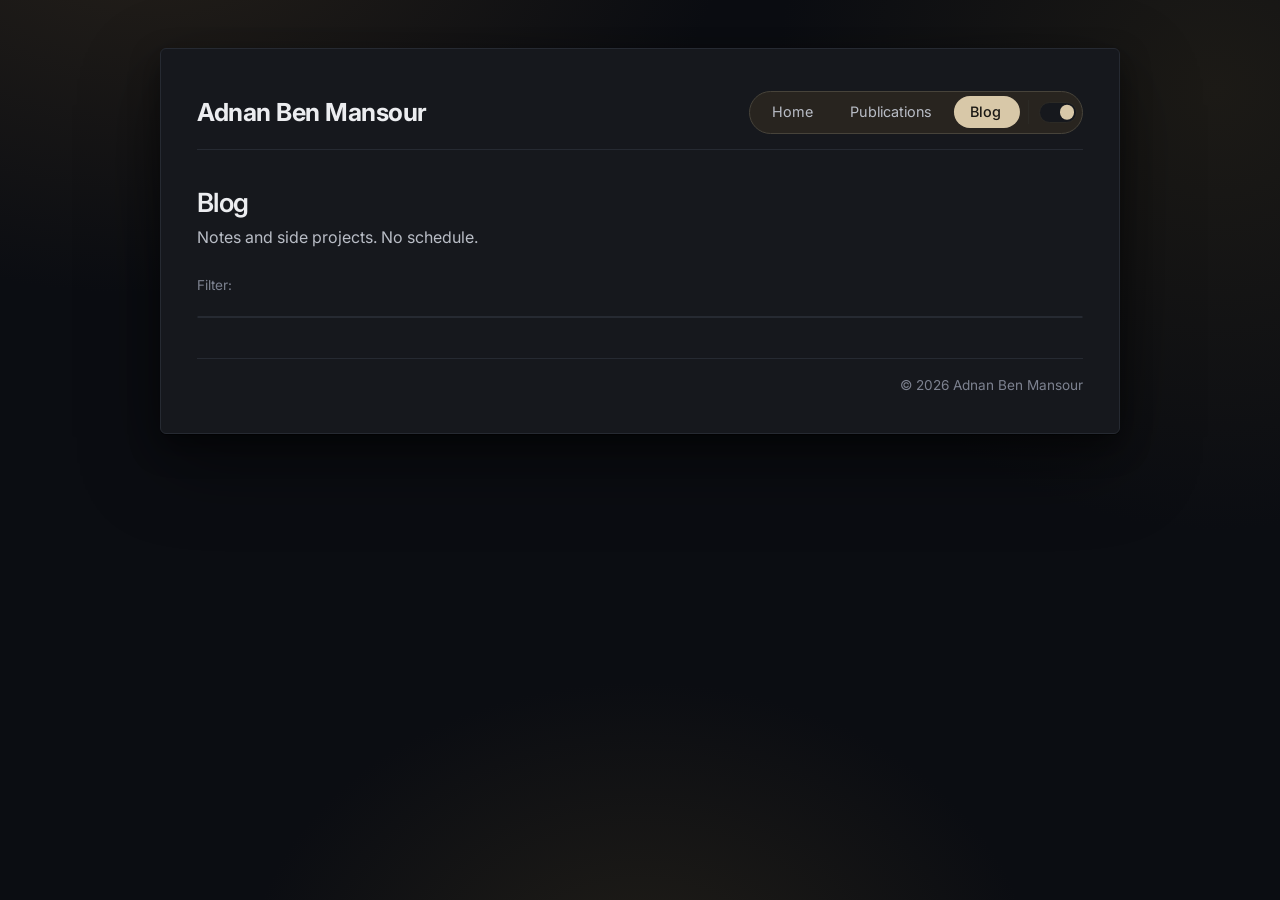
==== blog.html @ eb425c3a "Initial site" ====
<!doctype html>
<html lang="en">
<head>
  <meta charset="utf-8" />
  <meta name="viewport" content="width=device-width, initial-scale=1" />
  <title>Blog - Adnan Ben Mansour</title>
  <link rel="preconnect" href="https://fonts.googleapis.com" />
  <link rel="preconnect" href="https://fonts.gstatic.com" crossorigin />
  <link href="https://fonts.googleapis.com/css2?family=Inter:wght@400;500;600;700&display=swap" rel="stylesheet" />
  <link rel="stylesheet" href="styles.css?v=9f1521fa" />
  <script>
    (function(){try{var t=localStorage.getItem('theme')||'dark';document.documentElement.setAttribute('data-theme',t);}catch(e){document.documentElement.setAttribute('data-theme','dark');}})();
  </script>
</head>
<body>
  <article class="sheet">

    <header class="topbar">
      <a class="brand" href="index.html">Adnan Ben Mansour</a>
      <nav class="nav" aria-label="Primary">
        <a href="index.html">Home</a>
        <a href="publications.html">Publications</a>
        <a href="blog.html" class="is-current">Blog</a>
        <span class="nav-sep" aria-hidden="true"></span>
        <button class="theme-toggle" type="button" aria-label="Toggle theme" aria-pressed="false"></button>
      </nav>
    </header>

    
    <h1>Blog</h1>
    <p class="lede">
      Notes and side projects. No schedule.
    </p>

    <div class="filters" id="tag-filters" aria-label="Filter posts by tag">
      <span class="filters-label">Filter:</span>
    </div>

    <ul class="posts" id="posts">
    </ul>

    <p id="empty-msg" style="display:none; margin-top:1.5rem; color:var(--ink-mute); font-size:0.92rem;">
      No posts match the selected tags.
    </p>


    <footer class="foot">
      <span>&copy; 2026 Adnan Ben Mansour</span>
    </footer>

  </article>
  <script src="nav.js?v=70ab227f"></script>
  <script src="collapse.js?v=99a173e9"></script>
  <script src="filters.js?v=ca398d2e"></script>
</body>
</html>
---- styles.css ----
/* =========================================================
   Adnan Ben Mansour — personal site
   Notebook-feel: white sheet on a soft gray background,
   single sans-serif, restrained, no ornament.
   ========================================================= */

:root {
  /* Light theme (used when user toggles) */
  --sheet:       #ffffff;
  --ink:         #111315;
  --ink-soft:    #3b4046;
  --ink-mute:    #6b7079;
  --rule:        #e5e7eb;
  --accent:      #8a7a5c;          /* warm beige / taupe */
  --accent-hov:  #6b5f47;
  --accent-soft: #f1ebe0;
  --tag-bg:      #f4efe4;
  --tag-bg-on:   #8a7a5c;
  --tag-fg-on:   #ffffff;
  --tag-border:  #e6dfce;
  --selection:   #e8dfca;

  /* Background gradient (light) */
  --bg-1:        #efe5d0;
  --bg-2:        #ebe0c9;
  --bg-3:        #f3ead8;

  --sans: "Inter", -apple-system, BlinkMacSystemFont,
          "Segoe UI", system-ui, sans-serif;
  --mono: ui-monospace, SFMono-Regular, "JetBrains Mono", Menlo, monospace;

  --measure: 60rem;
  --shadow:  0 1px 0 rgba(0,0,0,0.03),
             0 12px 30px rgba(15, 18, 22, 0.08),
             0 30px 80px rgba(15, 18, 22, 0.06);
}

:root[data-theme="dark"] {
  --sheet:       #16181d;
  --ink:         #ecedf0;
  --ink-soft:    #b9bdc6;
  --ink-mute:    #7d8290;
  --rule:        #262a32;
  --accent:      #d8c8a8;
  --accent-hov:  #ebd9b4;
  --accent-soft: #2a2620;
  --tag-bg:      #1f1d1a;
  --tag-bg-on:   #d8c8a8;
  --tag-fg-on:   #1a1814;
  --tag-border:  #2c2a25;
  --selection:   #3e372c;

  --bg-1:        #25201a;
  --bg-2:        #1c1a16;
  --bg-3:        #211e18;

  --shadow:      0 1px 0 rgba(0,0,0,0.5),
                 0 12px 30px rgba(0,0,0,0.45),
                 0 30px 80px rgba(0,0,0,0.4);
}

html { color-scheme: light; }
html[data-theme="dark"] { color-scheme: dark; }

* { box-sizing: border-box; }

html, body {
  margin: 0;
  padding: 0;
  color: var(--ink);
  font-family: var(--sans);
  font-size: 16px;
  line-height: 1.6;
  -webkit-font-smoothing: antialiased;
  text-rendering: optimizeLegibility;
}

body {
  min-height: 100vh;
  padding: 3rem 1.5rem 6rem;
  background:
    radial-gradient(60rem 40rem at 12% -10%, var(--bg-1) 0%, transparent 60%),
    radial-gradient(50rem 50rem at 95% 10%, var(--bg-2) 0%, transparent 55%),
    radial-gradient(45rem 35rem at 50% 110%, var(--bg-3) 0%, transparent 55%),
    var(--sheet);
  background-attachment: fixed;
  background-color: #f5f3ef;
}
html[data-theme="dark"] body {
  background-color: #0b0d12;
}

/* ---------- The sheet ---------- */

.sheet {
  max-width: var(--measure);
  margin: 0 auto;
  background: var(--sheet);
  border: 1px solid var(--rule);
  border-radius: 6px;
  box-shadow: var(--shadow);
  padding: 2.6rem 2.25rem 2.25rem;
}

@media (max-width: 640px) {
  body { padding: 1rem; }
  .sheet { padding: 1.75rem 1.25rem 2.25rem; border-radius: 4px; }
}

/* ---------- Top nav ---------- */

.topbar {
  display: flex;
  align-items: center;
  justify-content: space-between;
  gap: 1.5rem;
  margin-bottom: 2.25rem;
  padding-bottom: 0.9rem;
  border-bottom: 1px solid var(--rule);
}

.brand {
  font-weight: 700;
  color: var(--ink);
  text-decoration: none;
  letter-spacing: -0.02em;
  font-size: 1.55rem;
  line-height: 1.1;
}
.brand:hover { color: var(--accent); }

.nav {
  position: relative;
  display: inline-flex;
  gap: 0.15rem;
  align-items: center;
  font-size: 0.9rem;
  padding: 0.3rem;
  background: var(--tag-bg);
  border: 1px solid var(--tag-border);
  border-radius: 999px;
}
html[data-theme="dark"] .nav {
  background: color-mix(in oklab, var(--accent-soft) 80%, var(--tag-bg));
  border-color: color-mix(in oklab, var(--accent) 18%, var(--tag-border));
}
.nav a {
  position: relative;
  z-index: 1;
  color: var(--ink-soft);
  text-decoration: none;
  padding: 0.55rem 1.1rem;
  border-radius: 999px;
  line-height: 1;
  transition: color .2s ease;
}
/* Light: hover lands on a warm cream sitting on top of the dark beige pill. */
.nav a:hover { color: #f4efe4; text-decoration: none; }
html[data-theme="dark"] .nav a:hover { color: #1a1814; }
.nav a.is-current { color: #f4efe4; font-weight: 500; }
html[data-theme="dark"] .nav a.is-current { color: #1a1814; }

.nav-sep {
  width: 1px;
  align-self: stretch;
  background: var(--tag-border);
  margin: 0.25rem 0.45rem;
  flex: 0 0 auto;
}

.nav-indicator {
  position: absolute;
  z-index: 0;
  top: 0.3rem;
  bottom: 0.3rem;
  left: 0;
  width: 0;
  background: #3a2f1e;
  border-radius: 999px;
  /* No transition before .is-ready: the first JS-driven positioning must
     snap into place, otherwise the indicator visibly slides from the
     Home position to the current link on every page load. */
  transition: none;
  opacity: 1;
  pointer-events: none;
}
.nav-indicator:not(.is-ready) {
  visibility: hidden;
}
.nav-indicator.is-ready {
  opacity: 1;
  visibility: visible;
  transition: transform .28s cubic-bezier(.5,.1,.2,1),
              width .28s cubic-bezier(.5,.1,.2,1);
}
html[data-theme="dark"] .nav-indicator { background: var(--accent); }

/* ---------- Theme toggle (slide switch, sits inside .nav) ---------- */

.theme-toggle {
  appearance: none;
  -webkit-appearance: none;
  border: 1px solid var(--tag-border);
  background: var(--sheet);
  width: 2.4rem;
  height: 1.3rem;
  border-radius: 999px;
  position: relative;
  cursor: pointer;
  padding: 0;
  flex: 0 0 auto;
  box-sizing: border-box;
  transition: background-color .2s ease, border-color .2s ease;
  z-index: 1;
}
.theme-toggle::before {
  content: "";
  position: absolute;
  top: 50%;
  left: 0.12rem;
  right: auto;
  width: 0.9rem;
  height: 0.9rem;
  border-radius: 50%;
  background: #3a2f1e;
  transform: translateY(-50%);
  transition: left .25s cubic-bezier(.5,.1,.2,1),
              right .25s cubic-bezier(.5,.1,.2,1),
              background-color .2s;
}
html[data-theme="dark"] .theme-toggle::before {
  left: auto;
  right: 0.12rem;
  background: var(--accent);
}
.theme-toggle:hover { border-color: var(--ink-mute); }
.theme-toggle .glyph,
.theme-toggle .label-light,
.theme-toggle .label-dark { display: none; }

/* ---------- Typography ---------- */

h1, h2, h3 {
  color: var(--ink);
  font-weight: 600;
  letter-spacing: -0.02em;
  line-height: 1.25;
}

h1 {
  font-size: 1.65rem;
  margin: 0 0 0.4rem;
}

h2 {
  font-size: 1.05rem;
  margin: 2.4rem 0 0.9rem;
  font-weight: 600;
  letter-spacing: -0.01em;
}

h3 {
  font-size: 1rem;
  margin: 0 0 0.2rem;
  font-weight: 600;
  letter-spacing: -0.005em;
}

p { margin: 0 0 0.9rem; }

p.lede {
  color: var(--ink-soft);
  font-size: 1rem;
}
p.lede.is-strong {
  color: var(--ink);
  font-size: 1.05rem;
}

a {
  color: var(--accent);
  text-decoration: none;
}
a:hover { color: var(--accent-hov); text-decoration: underline; text-underline-offset: 2px; }

hr.rule {
  border: 0;
  border-top: 1px solid var(--rule);
  margin: 2rem 0;
}

::selection { background: var(--selection); }

code, .mono {
  font-family: var(--mono);
  font-size: 0.88em;
}

/* ---------- Hero ---------- */

.hero {
  display: flex;
  align-items: center;
  gap: 1.5rem;
  margin-bottom: 1.4rem;
}
.hero-text { min-width: 0; }
.hero-role {
  font-family: var(--mono);
  font-size: 0.72rem;
  letter-spacing: 0.18em;
  text-transform: uppercase;
  color: var(--accent);
  margin: 0 0 0.35rem;
  font-weight: 600;
}
.hero-meta {
  list-style: none;
  padding: 0;
  margin: 0.4rem 0 0.9rem;
  display: flex;
  flex-wrap: wrap;
  gap: 0.3rem 1.1rem;
  font-size: 0.85rem;
  color: var(--ink-soft);
}
.hero-meta li {
  display: inline-flex;
  align-items: center;
  gap: 0.45rem;
  line-height: 1.2;
}
.hero-meta svg {
  flex: none;
  display: block;
  color: var(--accent);
  opacity: 0.95;
}
.hero-tagline {
  font-size: 1.45rem;
  font-weight: 600;
  letter-spacing: -0.015em;
  margin: 0 0 0.5rem;
  color: var(--ink);
  text-wrap: balance;
}
@property --shine {
  syntax: '<number>';
  inherits: true;
  initial-value: 0;
}
.hero-affil {
  list-style: none;
  padding: 0;
  margin: 0;
  display: flex;
  flex-wrap: wrap;
  gap: 0.35rem 0.55rem;
  font-size: 0.82rem;
  color: var(--ink-soft);
}
.hero-affil li {
  position: relative;
  border-radius: 999px;
  white-space: nowrap;
  --mx: 50%;
  --my: 50%;
  --tx: 0deg;
  --ty: 0deg;
}
.hero-affil li > a {
  display: inline-block;
  padding: 0.12rem 0.55rem;
  background: var(--tag-bg);
  border: 1px solid var(--tag-border);
  border-radius: inherit;
  color: inherit;
  text-decoration: none;
  position: relative;
  overflow: hidden;
  transform: perspective(420px) rotateX(var(--tx)) rotateY(var(--ty));
  transition: color .25s ease, border-color .25s ease;
}
.hero-affil li.is-winking > a {
  animation: badge-wink-tilt 700ms ease-out forwards;
}
@keyframes badge-wink-tilt {
  0%   { transform: perspective(420px) rotateX(0deg) rotateY(0deg) scale(1); }
  35%  { transform: perspective(420px) rotateX(var(--tx)) rotateY(var(--ty)) scale(1.03); }
  100% { transform: perspective(420px) rotateX(0deg) rotateY(0deg) scale(1); }
}
.hero-affil li > a::before {
  content: "";
  position: absolute;
  inset: 0;
  background: radial-gradient(
    circle at var(--mx) var(--my),
    color-mix(in oklab, var(--accent) 75%, transparent) 0%,
    color-mix(in oklab, var(--accent) 32%, transparent) 22%,
    transparent 60%
  );
  opacity: 0;
  pointer-events: none;
  border-radius: inherit;
}
.hero-affil li.is-winking > a::before {
  animation: badge-wink-shine 700ms ease-out forwards;
}
@keyframes badge-wink-shine {
  0%   { opacity: 0; }
  25%  { opacity: 1; }
  100% { opacity: 0; }
}
.hero-affil li > a > * { position: relative; z-index: 1; }
.hero-affil li > a:hover {
  color: var(--ink);
  border-color: var(--accent);
}
@media (max-width: 560px) {
  .hero { gap: 1rem; }
  .hero-tagline { font-size: 1.2rem; }
}

.avatar-wrap {
  position: relative;
  flex: 0 0 auto;
  width: 104px;
  height: 104px;
}
.avatar {
  width: 104px;
  height: 104px;
  border-radius: 50%;
  background: var(--rule);
  color: var(--ink);
  display: grid;
  place-items: center;
  font-weight: 600;
  font-size: 1.2rem;
  letter-spacing: -0.02em;
  flex: 0 0 auto;
  overflow: hidden;
  box-shadow:
    0 0 0 1px var(--rule),
    0 6px 18px -8px rgba(0,0,0,0.35),
    0 2px 4px -2px rgba(0,0,0,0.2);
}
html[data-theme="dark"] .avatar {
  box-shadow:
    0 0 0 1px var(--rule),
    0 8px 24px -8px rgba(0,0,0,0.6),
    0 2px 6px -2px rgba(0,0,0,0.4);
}
.avatar img {
  width: 100%;
  height: 100%;
  object-fit: cover;
  display: block;
}

.hero-meta {
  font-size: 0.92rem;
  color: var(--ink-mute);
}

/* ---------- Links row ---------- */

.links-row {
  display: flex;
  flex-wrap: wrap;
  gap: 0.5rem;
  margin: 0.6rem 0 0;
}
.links-row a {
  display: inline-flex;
  align-items: center;
  justify-content: center;
  width: 2.4rem;
  height: 2.4rem;
  border-radius: 999px;
  background: var(--tag-bg);
  border: 1px solid var(--tag-border);
  color: var(--ink-soft);
  transition: background-color .15s, color .15s, border-color .15s, transform .15s;
}
.links-row a:hover {
  color: var(--accent);
  border-color: color-mix(in oklab, var(--accent) 40%, var(--tag-border));
  background: var(--accent-soft);
  text-decoration: none;
  transform: translateY(-1px);
}
.links-row a svg {
  width: 1.05rem;
  height: 1.05rem;
  display: block;
}

/* Résumé / CV CTA — rectangular rounded, filled accent.
   Sits in .links-row but pushes itself to the far right via margin-left:auto.
   Distinct from the round icon buttons: this is the primary CTA on the page. */
.links-row a.resume-btn {
  width: auto;
  height: auto;
  margin-left: auto;
  padding: 0.5rem 0.95rem;
  border-radius: 10px;
  gap: 0.5rem;
  font-size: 0.9rem;
  font-weight: 600;
  letter-spacing: 0.005em;
  color: var(--sheet);
  background:
    linear-gradient(180deg,
      color-mix(in oklab, var(--accent) 88%, white) 0%,
      var(--accent) 100%);
  border: 1px solid color-mix(in oklab, var(--accent-hov) 70%, var(--accent));
  box-shadow:
    inset 0 1px 0 color-mix(in oklab, white 30%, transparent),
    0 1px 0 color-mix(in oklab, var(--accent-hov) 55%, transparent),
    0 6px 16px -10px color-mix(in oklab, var(--accent) 75%, transparent);
  transition: transform .15s, box-shadow .15s, background .15s, border-color .15s;
}
.links-row a.resume-btn:hover {
  color: var(--sheet);
  background:
    linear-gradient(180deg,
      color-mix(in oklab, var(--accent) 96%, white) 0%,
      color-mix(in oklab, var(--accent) 92%, var(--accent-hov)) 100%);
  border-color: color-mix(in oklab, var(--accent-hov) 90%, var(--accent));
  box-shadow:
    inset 0 1px 0 color-mix(in oklab, white 35%, transparent),
    0 2px 0 color-mix(in oklab, var(--accent-hov) 60%, transparent),
    0 10px 22px -10px color-mix(in oklab, var(--accent) 80%, transparent);
  transform: translateY(-1px);
}
.links-row a.resume-btn:active {
  transform: translateY(0);
  box-shadow:
    inset 0 1px 0 color-mix(in oklab, white 18%, transparent),
    0 1px 0 color-mix(in oklab, var(--accent-hov) 55%, transparent);
}
.links-row a.resume-btn:focus-visible {
  outline: 2px solid color-mix(in oklab, var(--accent) 60%, transparent);
  outline-offset: 2px;
}
.links-row a.resume-btn svg {
  width: 0.95rem;
  height: 0.95rem;
}
/* Dark mode: --accent is light beige; flip the gradient direction so the
   highlight reads as a soft top-light on a warm tile. */
html[data-theme="dark"] .links-row a.resume-btn {
  color: #1a1814;
  background:
    linear-gradient(180deg,
      color-mix(in oklab, var(--accent) 92%, white) 0%,
      var(--accent) 100%);
  border-color: color-mix(in oklab, var(--accent) 60%, black);
  box-shadow:
    inset 0 1px 0 color-mix(in oklab, white 22%, transparent),
    0 1px 0 color-mix(in oklab, black 35%, transparent),
    0 8px 22px -12px color-mix(in oklab, var(--accent) 50%, transparent);
}
html[data-theme="dark"] .links-row a.resume-btn:hover {
  color: #1a1814;
  background:
    linear-gradient(180deg,
      color-mix(in oklab, var(--accent-hov) 95%, white) 0%,
      var(--accent-hov) 100%);
  border-color: color-mix(in oklab, var(--accent-hov) 60%, black);
}
/* Light-mode tone-down: saturate the gradient slightly, soften the
   top highlight line, and keep the hover flat (shadow grows a touch
   but the button doesn't lift). Dark mode already reads perfectly. */
html:not([data-theme="dark"]) .links-row a.resume-btn {
  background:
    linear-gradient(180deg,
      color-mix(in oklab, var(--accent) 96%, white) 0%,
      var(--accent) 100%);
  box-shadow:
    inset 0 1px 0 color-mix(in oklab, white 14%, transparent),
    0 1px 0 color-mix(in oklab, var(--accent-hov) 55%, transparent),
    0 4px 12px -10px color-mix(in oklab, var(--accent) 70%, transparent);
}
html:not([data-theme="dark"]) .links-row a.resume-btn:hover {
  transform: none;
  background:
    linear-gradient(180deg,
      color-mix(in oklab, var(--accent) 100%, white) 0%,
      color-mix(in oklab, var(--accent) 92%, var(--accent-hov)) 100%);
  box-shadow:
    inset 0 1px 0 color-mix(in oklab, white 18%, transparent),
    0 2px 0 color-mix(in oklab, var(--accent-hov) 60%, transparent),
    0 6px 16px -10px color-mix(in oklab, var(--accent) 75%, transparent);
}

@media (max-width: 640px) {
  .links-row a.resume-btn {
    margin-left: 0;
    width: 100%;
    justify-content: center;
  }
}

/* ---------- Section blocks ---------- */

.block {
  margin-top: 2.4rem;
  padding: 0;
  margin-left: -0.5rem;
  margin-right: -0.5rem;
  border: 1px solid var(--rule);
  border-radius: 6px;
  background: transparent;
  overflow: hidden;
}

.block > h2 {
  font-family: var(--mono);
  font-size: 0.78rem;
  letter-spacing: 0.14em;
  text-transform: uppercase;
  font-weight: 600;
  color: var(--ink);
  margin: 0;
  padding: 0.7rem 1.1rem;
  display: flex;
  align-items: center;
  gap: 0.55rem;
  background: color-mix(in oklab, var(--accent-soft) 55%, transparent);
  border-bottom: 1px solid var(--rule);
}
.block > h2::before {
  content: "";
  display: inline-block;
  width: 0.55rem;
  height: 0.55rem;
  border-radius: 2px;
  background: var(--accent);
  flex: 0 0 auto;
}

.block-body {
  padding: 0.6rem 1.1rem 0.9rem;
}

.block .see-all {
  margin: 0.6rem 1.1rem 0.9rem;
}

@media (max-width: 640px) {
  .block { margin-left: -0.25rem; margin-right: -0.25rem; }
  .block > h2 { padding: 0.6rem 0.85rem; }
  .block-body { padding: 0.4rem 0.85rem 0.7rem; }
  .block .see-all { margin: 0.5rem 0.85rem 0.7rem; }
}

/* ---------- Publication list ---------- */

.pubs {
  list-style: none;
  padding: 0;
  margin: 0;
  display: flex;
  flex-direction: column;
  gap: 0;
  border: 1px solid var(--rule);
  border-radius: 6px;
  overflow: hidden;
  background: var(--sheet);
}
.pub {
  position: relative;
  padding: 0.85rem 1.1rem 0.95rem;
  border: 0;
  border-bottom: 1px solid var(--rule);
  border-radius: 0;
  background: transparent;
  overflow: hidden;
  transition: background-color .18s ease;
}
.pub:last-child { border-bottom: 0; }
.pub:hover { background: var(--accent-soft); }

/* Visual signature — bottom-right of each card. Bigger, framed by a corner
   bracket and a radial glow, with a leading dotted line drawing the eye in. */
.pub-sig {
  position: absolute;
  right: 0.85rem;
  bottom: 0.85rem;
  width: 112px;
  height: 112px;
  color: var(--accent);
  opacity: 0.62;
  pointer-events: none;
  z-index: 0;
  transition: opacity .25s ease, transform .35s ease;
}
.pub:hover .pub-sig { opacity: 0.85; transform: translate(-1px, -1px); }
html[data-theme="light"] .pub-sig { opacity: 0.7; }
html[data-theme="light"] .pub:hover .pub-sig { opacity: 0.92; }

/* Radial glow that anchors the signature to the corner. */
.pub::before {
  content: "";
  position: absolute;
  right: -30px;
  bottom: -30px;
  width: 240px;
  height: 240px;
  background: radial-gradient(
    circle at 70% 70%,
    color-mix(in oklab, var(--accent) 14%, transparent) 0%,
    color-mix(in oklab, var(--accent) 6%, transparent) 35%,
    transparent 65%
  );
  pointer-events: none;
  z-index: 0;
  opacity: 0.85;
  transition: opacity .25s ease;
}
.pub:hover::before { opacity: 1; }

/* Corner bracket framing the signature (L-shape, top-left of the sig area). */
.pub::after {
  content: "";
  position: absolute;
  right: 0.55rem;
  bottom: 0.55rem;
  width: 132px;
  height: 132px;
  border-right: 1px solid color-mix(in oklab, var(--accent) 35%, transparent);
  border-bottom: 1px solid color-mix(in oklab, var(--accent) 35%, transparent);
  border-bottom-right-radius: 6px;
  pointer-events: none;
  z-index: 0;
  /* Mask so only the inner-corner L shape shows, not full borders. */
  -webkit-mask-image: linear-gradient(135deg, transparent 0%, transparent 38%, black 60%, black 100%);
          mask-image: linear-gradient(135deg, transparent 0%, transparent 38%, black 60%, black 100%);
  transition: border-color .25s ease;
}
.pub:hover::after {
  border-right-color: color-mix(in oklab, var(--accent) 60%, transparent);
  border-bottom-color: color-mix(in oklab, var(--accent) 60%, transparent);
}

.pub-content {
  position: relative;
  z-index: 1;
  display: flex;
  flex-direction: column;
  /* Floor the card height so the venue-tag (top-right) and the signature
     watermark (bottom-right) can never visually collide on short content.
     The slack appears between the description and the action buttons,
     because .pub .links uses margin-top: auto in this flex column. */
  min-height: 10.5rem;
}

/* Title row */
.pub .title {
  font-size: 1.04rem;
  font-weight: 600;
  margin: 0 0 0.3rem;
  letter-spacing: -0.005em;
  line-height: 1.3;
  color: var(--ink);
}
.pub .title a { color: var(--ink); }
.pub .title a:hover { color: var(--accent); text-decoration: none; }

/* Authors + venue on the same row, venue pushed to the right. */
.pub-meta {
  display: flex;
  flex-wrap: wrap;
  align-items: baseline;
  gap: 0.35rem 1rem;
  margin: 0 0 0.45rem;
}
.pub-meta .authors {
  flex: 1 1 auto;
  margin: 0;
  font-size: 0.85rem;
  color: var(--ink-soft);
  line-height: 1.45;
  min-width: 14ch;
}
.pub-meta .authors .me {
  color: var(--ink);
  font-weight: 600;
  border-bottom: 1px solid color-mix(in oklab, var(--accent) 60%, transparent);
}
.pub-meta .venue-tag {
  flex: 0 0 auto;
  margin: 0 0 0 auto;
  font-family: var(--mono);
  font-size: 0.66rem;
  letter-spacing: 0.13em;
  text-transform: uppercase;
  color: var(--accent);
  font-weight: 600;
  display: inline-flex;
  align-items: center;
  gap: 0.4rem;
  white-space: nowrap;
}
.pub-meta .venue-tag .venue-flag {
  padding: 0.05rem 0.4rem;
  border: 1px solid color-mix(in oklab, var(--accent) 45%, transparent);
  border-radius: 3px;
  font-size: 0.6rem;
  letter-spacing: 0.16em;
  color: var(--accent);
}

/* Abstract — readable, leave space for the bottom-right signature.
   80ch is an intermediate cap: wide enough that 1-2 sentence English
   descriptions don't wrap into a narrow column, but still bounded for
   readability on wide viewports. */
.pub .abstract {
  font-size: 0.9rem;
  color: var(--ink-soft);
  margin: 0 0 0.55rem;
  line-height: 1.55;
  max-width: 80ch;
  text-wrap: pretty;
  padding-right: 130px;
}

.pub .links {
  display: flex;
  flex-wrap: wrap;
  gap: 0.4rem;
  /* In the .pub-content flex column, auto absorbs any extra height so the
     buttons stay anchored at the bottom of the card and the slack pushes
     up into the gap above them. */
  margin-top: auto;
  padding-right: 130px;
}
.pub .paper-btn {
  display: inline-flex;
  align-items: center;
  gap: 0.4rem;
  font-size: 0.82rem;
  font-weight: 500;
  color: var(--accent);
  background: var(--accent-soft);
  border: 1px solid color-mix(in oklab, var(--accent) 25%, transparent);
  border-radius: 999px;
  padding: 0.24rem 0.72rem 0.24rem 0.78rem;
  text-decoration: none;
  transition: background-color .15s, color .15s, border-color .15s, transform .15s;
}
.pub .paper-btn:hover {
  background: var(--accent);
  color: var(--sheet);
  border-color: var(--accent);
  text-decoration: none;
}
.pub .paper-btn .arrow { transition: transform .15s; }
.pub .paper-btn:hover .arrow { transform: translateX(2px); }
.pub .paper-btn--ghost {
  border-color: var(--rule);
  color: var(--ink-soft);
  background: transparent;
}
.pub .paper-btn--ghost:hover {
  background: var(--accent-soft);
  color: var(--ink);
  border-color: var(--accent);
}

/* "More" — opens the per-paper page. Subordinate to the primary
   filled .paper-btn (warm beige). In dark mode it picks up a
   desaturated steel-blue tint to read as a distinct, cooler action. */
.pub .paper-btn--more { /* light mode: inherits neutral .paper-btn--ghost */ }
html[data-theme="dark"] .pub .paper-btn--more {
  color: #8ea4c2;
  border-color: color-mix(in oklab, #8ea4c2 28%, transparent);
  background: transparent;
}
html[data-theme="dark"] .pub .paper-btn--more:hover {
  background: color-mix(in oklab, #8ea4c2 14%, transparent);
  color: #d2dff1;
  border-color: color-mix(in oklab, #8ea4c2 55%, transparent);
}

/* Hide any legacy .venue paragraph (now using .venue-tag inline). */
.pub .venue { display: none; }

/* Mobile: shrink and reposition the signature; let venue-tag flow under authors. */
@media (max-width: 640px) {
  .pub-sig {
    width: 76px;
    height: 76px;
    right: 0.55rem;
    bottom: 0.55rem;
    opacity: 0.5;
  }
  .pub::before { width: 160px; height: 160px; right: -20px; bottom: -20px; }
  .pub::after { width: 92px; height: 92px; }
  .pub .title { font-size: 0.98rem; }
  .pub .abstract { font-size: 0.88rem; padding-right: 86px; }
  .pub .links { padding-right: 0; }
  .pub-meta .venue-tag { margin-left: 0; }
}

/* Year-grouped publications use the same chrome as .block */
.year-block { /* alias of .block */
  margin-top: 1.8rem;
  border: 1px solid var(--rule);
  border-radius: 6px;
  overflow: hidden;
  background: transparent;
}
.year-block:first-of-type { margin-top: 1.4rem; }
.year-block > h2 {
  font-family: var(--mono);
  font-size: 0.78rem;
  letter-spacing: 0.14em;
  text-transform: uppercase;
  font-weight: 600;
  color: var(--ink);
  margin: 0;
  padding: 0.65rem 1rem;
  display: flex;
  align-items: center;
  gap: 0.55rem;
  background: color-mix(in oklab, var(--accent-soft) 55%, transparent);
  border-bottom: 1px solid var(--rule);
}
.year-block > h2::before {
  content: "";
  display: inline-block;
  width: 0.55rem;
  height: 0.55rem;
  border-radius: 2px;
  background: var(--accent);
  flex: 0 0 auto;
}

.block > h2,
.year-block > h2 {
  cursor: pointer;
  user-select: none;
  transition: background-color .15s ease;
}
.block > h2:hover,
.year-block > h2:hover {
  background: color-mix(in oklab, var(--accent-soft) 75%, transparent);
}
.block > h2::after,
.year-block > h2::after {
  content: "";
  margin-left: auto;
  width: 0.55rem;
  height: 0.55rem;
  border-right: 1.5px solid var(--ink-mute);
  border-bottom: 1.5px solid var(--ink-mute);
  transform: rotate(45deg) translate(-2px, -2px);
  transition: transform .2s ease;
}
.block.is-collapsed > h2::after,
.year-block.is-collapsed > h2::after {
  transform: rotate(-45deg) translate(0, 0);
}
.block.is-collapsed > :not(h2),
.year-block.is-collapsed > :not(h2) {
  display: none;
}
.block.is-collapsed::after,
.year-block.is-collapsed::after {
  content: "…";
  display: block;
  text-align: center;
  font-size: 1.4rem;
  color: var(--ink-mute);
  letter-spacing: 0.15em;
  padding: 0.6rem 0 0.7rem;
  cursor: pointer;
  line-height: 1;
}
.block.is-collapsed:hover::after,
.year-block.is-collapsed:hover::after {
  color: var(--accent);
}
.block .pubs,
.block .posts,
.year-block .pubs,
.year-block .posts {
  border: 0;
  border-radius: 0;
  background: transparent;
}

/* ---------- Blog list ---------- */

.posts {
  list-style: none;
  padding: 0;
  margin: 0;
  display: flex;
  flex-direction: column;
  gap: 0;
  border: 1px solid var(--rule);
  border-radius: 6px;
  overflow: hidden;
  background: var(--sheet);
}
.posts li {
  display: grid;
  grid-template-columns: 6.5rem 1fr auto;
  gap: 1rem;
  align-items: baseline;
  padding: 0.55rem 0.9rem;
  border: 0;
  border-bottom: 1px solid var(--rule);
  border-radius: 0;
  background: transparent;
  transition: background-color .12s ease, opacity .15s ease;
}
.posts li:last-child { border-bottom: 0; }
.posts li:hover {
  background: var(--accent-soft);
}
.posts li.is-hidden { display: none; }

.posts .date {
  font-size: 0.88rem;
  color: var(--ink-mute);
  font-variant-numeric: tabular-nums;
}
.posts .post-title {
  font-size: 0.98rem;
  color: var(--ink);
  font-weight: 500;
}
.posts .post-title:hover { color: var(--accent); text-decoration: none; }

.posts .post-tags {
  display: flex;
  flex-wrap: wrap;
  gap: 0.3rem;
  justify-self: end;
}
.posts .post-tag {
  font-size: 0.76rem;
  color: var(--ink-soft);
  background: var(--tag-bg);
  border: 1px solid var(--tag-border);
  border-radius: 999px;
  padding: 0.05rem 0.55rem;
  cursor: pointer;
  text-decoration: none;
  transition: background-color .12s, color .12s, border-color .12s;
}
.posts a.post-tag:hover {
  color: var(--ink);
  border-color: var(--ink-mute);
  text-decoration: none;
}
.posts .post-tag.is-active {
  background: var(--tag-bg-on);
  color: var(--tag-fg-on);
  border-color: var(--tag-bg-on);
}

/* Filter row */
.filters {
  display: flex;
  flex-wrap: wrap;
  align-items: center;
  gap: 0.4rem;
  margin: 1.5rem 0 1.25rem;
}
.filters .filters-label {
  font-size: 0.85rem;
  color: var(--ink-mute);
  margin-right: 0.4rem;
}
.filters .filter-btn {
  font: inherit;
  font-size: 0.82rem;
  color: var(--ink-soft);
  background: var(--tag-bg);
  border: 1px solid var(--tag-border);
  border-radius: 999px;
  padding: 0.22rem 0.7rem;
  cursor: pointer;
  white-space: nowrap;
  transition: background-color .12s, color .12s, border-color .12s;
}
.filters .filter-btn:hover {
  color: var(--ink);
  border-color: var(--ink-mute);
}
.filters .filter-btn.is-on {
  background: var(--tag-bg-on);
  color: var(--tag-fg-on);
  border-color: var(--tag-bg-on);
}
.filters .filter-clear {
  font: inherit;
  font-size: 0.82rem;
  color: var(--ink-mute);
  background: transparent;
  border: 0;
  padding: 0.22rem 0.5rem;
  cursor: pointer;
  text-decoration: underline;
  text-underline-offset: 3px;
}
.filters .filter-clear:hover { color: var(--ink); }

@media (max-width: 560px) {
  .posts li { grid-template-columns: 1fr; gap: 0.1rem; }
  .posts .post-tags { justify-self: start; margin-top: 0.15rem; }
}

/* ---------- Footer ---------- */

footer.foot {
  margin-top: 2.5rem;
  padding-top: 1rem;
  border-top: 1px solid var(--rule);
  font-size: 0.85rem;
  color: var(--ink-mute);
  display: flex;
  justify-content: flex-end;
  flex-wrap: wrap;
  gap: 0.6rem;
}
footer.foot a { color: var(--ink-soft); }
footer.foot a:hover { color: var(--accent); }

/* ---------- Misc ---------- */

ul.plain { list-style: none; padding: 0; margin: 0; }

.see-all {
  font-size: 0.9rem;
  color: var(--ink-soft);
  margin-top: 1rem;
  display: inline-block;
}
.see-all:hover { color: var(--accent); }

/* ---------- Article body (long-form / paper / blog post) ---------- */

.article-meta {
  font-size: 0.85rem;
  color: var(--ink-mute);
  margin: -0.4rem 0 1.6rem;
  display: flex;
  flex-wrap: wrap;
  gap: 0.4rem 0.9rem;
  align-items: baseline;
}
.article-meta .me { color: var(--ink); font-weight: 500; }
.article-meta .meta-sep {
  color: var(--rule);
}

.article-body {
  font-size: 1rem;
  line-height: 1.7;
  color: var(--ink-soft);
}
.article-body p { color: var(--ink-soft); margin: 0 0 1rem; }
.article-body strong { color: var(--ink); font-weight: 600; }
.article-body h2 {
  font-size: 1.05rem;
  margin: 2.2rem 0 0.7rem;
  color: var(--ink);
  display: flex;
  align-items: baseline;
  gap: 0.6rem;
}
.article-body h2::before {
  content: counter(section-counter) ".";
  counter-increment: section-counter;
  font-family: var(--mono);
  font-weight: 500;
  color: var(--ink-mute);
  font-size: 0.85em;
}
.article-body { counter-reset: section-counter eqn-counter fig-counter cell-counter; }
.article-body h3 {
  font-size: 0.98rem;
  margin: 1.4rem 0 0.4rem;
  color: var(--ink);
}
.article-body ul, .article-body ol { margin: 0 0 1rem; padding-left: 1.2rem; }
.article-body li { margin: 0.15rem 0; }
.article-body blockquote {
  border-left: 2px solid var(--accent);
  margin: 0 0 1rem;
  padding: 0.1rem 0 0.1rem 0.9rem;
  color: var(--ink-soft);
  font-style: italic;
}
.article-body a { color: var(--accent); }
.article-body a:hover { color: var(--accent-hov); }

/* Inline code */
.article-body code,
.article-body :not(pre) > code {
  font-family: var(--mono);
  font-size: 0.88em;
  background: var(--tag-bg);
  border: 1px solid var(--tag-border);
  border-radius: 4px;
  padding: 0.05em 0.35em;
  color: var(--ink);
}

/* Notebook-style cell (used for code & figures) */
.cell {
  border: 1px solid var(--rule);
  border-radius: 6px;
  background: var(--sheet);
  margin: 1rem 0 1.4rem;
  overflow: hidden;
}
.cell-label {
  font-family: var(--mono);
  font-size: 0.72rem;
  letter-spacing: 0.06em;
  color: var(--ink-mute);
  padding: 0.45rem 0.85rem 0.4rem;
  border-bottom: 1px solid var(--rule);
  background: color-mix(in oklab, var(--accent-soft) 30%, transparent);
  display: flex;
  justify-content: space-between;
  align-items: baseline;
  gap: 0.6rem;
}
.cell-label .cell-tag { color: var(--accent); font-weight: 600; }
.cell-label .cell-caption { color: var(--ink-soft); font-family: var(--sans); font-size: 0.82rem; letter-spacing: 0; }
.cell-label .cell-lang {
  display: inline-block;
  padding: 0.05rem 0.45rem;
  border: 1px solid var(--rule);
  border-radius: 3px;
  color: var(--ink-soft);
  background: var(--sheet);
  font-family: var(--mono);
  font-size: 0.68rem;
  letter-spacing: 0.06em;
  text-transform: lowercase;
}
.cell-label.is-toggle {
  cursor: pointer;
  user-select: none;
}
.cell-label.is-toggle:hover { background: color-mix(in oklab, var(--accent-soft) 55%, transparent); }
.cell-toggle {
  appearance: none;
  background: transparent;
  border: 0;
  font: inherit;
  color: var(--ink-soft);
  font-family: var(--mono);
  font-size: 0.72rem;
  letter-spacing: 0.04em;
  cursor: pointer;
  padding: 0;
  display: inline-flex;
  align-items: center;
  gap: 0.35rem;
}
.cell-toggle:hover { color: var(--accent); }
.cell-toggle .chev {
  display: inline-block;
  transition: transform .15s ease;
  font-size: 0.85em;
}
.cell.is-collapsed .cell-toggle .chev { transform: rotate(-90deg); }
.cell.is-collapsed .cell-label { border-bottom-color: transparent; }
.cell.is-collapsed pre { display: none; }

/* Code cell */
.cell pre {
  margin: 0;
  padding: 0.85rem 1rem;
  font-family: var(--mono);
  font-size: 0.85rem;
  line-height: 1.55;
  color: var(--ink);
  overflow-x: auto;
  background: transparent;
}
.cell pre code {
  background: transparent;
  border: 0;
  padding: 0;
  font-size: inherit;
  color: inherit;
}

/* Tiny inline syntax tokens (no highlight.js — hand-tinted spans) */
.tok-kw  { color: #b06b3a; font-weight: 500; }
.tok-str { color: #6a8055; }
.tok-num { color: #a06a4f; }
.tok-com { color: var(--ink-mute); font-style: italic; }
.tok-fn  { color: #56708a; }
.tok-cls { color: #7d6db0; }
html[data-theme="dark"] .tok-kw  { color: #d8a978; }
html[data-theme="dark"] .tok-str { color: #b3c894; }
html[data-theme="dark"] .tok-num { color: #d6b292; }
html[data-theme="dark"] .tok-com { color: var(--ink-mute); }
html[data-theme="dark"] .tok-fn  { color: #97b3d3; }
html[data-theme="dark"] .tok-cls { color: #c2b1e6; }

/* Figure cell */
.figure {
  border: 1px solid var(--rule);
  border-radius: 6px;
  overflow: hidden;
  margin: 1rem 0 1.4rem;
  background: var(--sheet);
}
.figure-frame {
  background:
    linear-gradient(135deg, transparent 0 49%, color-mix(in oklab, var(--accent) 12%, transparent) 49% 51%, transparent 51%) 0 0/14px 14px,
    color-mix(in oklab, var(--accent-soft) 35%, transparent);
  padding: 1.2rem;
  display: grid;
  place-items: center;
  min-height: 220px;
}
.figure-frame svg { display: block; max-width: 100%; height: auto; }
.figure-caption {
  font-family: var(--sans);
  font-size: 0.85rem;
  color: var(--ink-soft);
  padding: 0.55rem 0.9rem 0.65rem;
  border-top: 1px solid var(--rule);
  background: var(--sheet);
}
.figure-caption .fig-num {
  font-family: var(--mono);
  color: var(--accent);
  font-weight: 600;
  margin-right: 0.4rem;
}
.figure-caption .fig-num::before {
  counter-increment: fig-counter;
  content: "Fig " counter(fig-counter) ".";
}

/* Math: numbered display equation */
.eqn {
  display: grid;
  grid-template-columns: 1fr auto;
  align-items: center;
  gap: 1rem;
  margin: 1rem 0 1.2rem;
  padding: 0.6rem 1rem;
  border-left: 2px solid var(--rule);
  background: color-mix(in oklab, var(--accent-soft) 18%, transparent);
}
.eqn .eqn-body { overflow-x: auto; }
.eqn .eqn-num {
  font-family: var(--mono);
  color: var(--ink-mute);
  font-size: 0.9rem;
}
.eqn .eqn-num::before {
  counter-increment: eqn-counter;
  content: "(" counter(eqn-counter) ")";
}

/* Paper-page header (title + authors + venue + actions) */
.paper-header {
  margin-bottom: 1.4rem;
}
.paper-header .paper-venue {
  font-family: var(--mono);
  font-size: 0.78rem;
  letter-spacing: 0.12em;
  text-transform: uppercase;
  color: var(--accent);
  margin: 0 0 0.5rem;
  font-weight: 600;
}
.paper-header h1 {
  font-size: 1.7rem;
  margin: 0 0 0.6rem;
  letter-spacing: -0.02em;
  text-wrap: balance;
}
.paper-header .paper-authors {
  font-size: 0.95rem;
  color: var(--ink-soft);
  margin: 0 0 0.8rem;
}
.paper-header .paper-authors .me { color: var(--ink); font-weight: 500; }
.paper-header .paper-actions {
  display: flex;
  flex-wrap: wrap;
  gap: 0.5rem;
}

.paper-abstract {
  border: 1px solid var(--rule);
  border-radius: 6px;
  padding: 0.85rem 1.1rem;
  background: color-mix(in oklab, var(--accent-soft) 18%, transparent);
  margin: 0.6rem 0 1.6rem;
}
.paper-abstract .abstract-label {
  font-family: var(--mono);
  font-size: 0.72rem;
  letter-spacing: 0.14em;
  text-transform: uppercase;
  color: var(--ink-mute);
  font-weight: 600;
  margin: 0 0 0.4rem;
}
.paper-abstract p { margin: 0; color: var(--ink-soft); font-size: 0.95rem; line-height: 1.65; }

.back-link {
  font-family: var(--mono);
  font-size: 0.78rem;
  color: var(--ink-mute);
  letter-spacing: 0.06em;
  display: inline-block;
  margin-bottom: 1rem;
}
.back-link:hover { color: var(--accent); text-decoration: none; }
.back-link::before { content: "← "; }

/* ---------- Futuristic touches ---------- */

/* 1. Avatar viewfinder — camera-snap sequence: focus inward, flash, spring out to rest. */
.avatar-viewfinder {
  position: absolute;
  inset: -10px;
  pointer-events: none;
}
.vf-corner {
  position: absolute;
  width: 14px;
  height: 14px;
  border: 1.5px solid var(--accent);
  opacity: 0;
}
.vf-tl { top: 0; left: 0; border-right: none; border-bottom: none; }
.vf-tr { top: 0; right: 0; border-left: none; border-bottom: none; }
.vf-bl { bottom: 0; left: 0; border-right: none; border-top: none; }
.vf-br { bottom: 0; right: 0; border-left: none; border-top: none; }

/* The flash overlay (covers the avatar, fires mid-snap). */
.vf-flash {
  position: absolute;
  inset: 10px; /* matches avatar bounds (parent has inset: -10px) */
  border-radius: 50%;
  background: #fff;
  opacity: 0;
  pointer-events: none;
  mix-blend-mode: screen;
}
html[data-theme="light"] .vf-flash { background: var(--accent); mix-blend-mode: normal; }

/* Snap timeline (~1.4s):
   0–18%   : materialise at rest position (corners fly in from outside).
   18–42%  : focus inward toward face.
   42–55%  : hold focused + flash fires.
   55–100% : spring outward back to rest position. */
.avatar-viewfinder.is-snapping .vf-tl { animation: vf-snap-tl 1400ms cubic-bezier(.4,.05,.2,1) forwards; }
.avatar-viewfinder.is-snapping .vf-tr { animation: vf-snap-tr 1400ms cubic-bezier(.4,.05,.2,1) forwards; }
.avatar-viewfinder.is-snapping .vf-bl { animation: vf-snap-bl 1400ms cubic-bezier(.4,.05,.2,1) forwards; }
.avatar-viewfinder.is-snapping .vf-br { animation: vf-snap-br 1400ms cubic-bezier(.4,.05,.2,1) forwards; }
.avatar-viewfinder.is-snapping .vf-flash { animation: vf-flash 1400ms ease forwards; }

@keyframes vf-snap-tl {
  0%   { opacity: 0;    transform: translate(-14px, -14px); }
  18%  { opacity: 0.85; transform: translate(0, 0); }
  42%  { opacity: 0.95; transform: translate(22px, 22px); }
  55%  { opacity: 1;    transform: translate(22px, 22px); }
  100% { opacity: 0.7;  transform: translate(0, 0); }
}
@keyframes vf-snap-tr {
  0%   { opacity: 0;    transform: translate( 14px, -14px); }
  18%  { opacity: 0.85; transform: translate(0, 0); }
  42%  { opacity: 0.95; transform: translate(-22px, 22px); }
  55%  { opacity: 1;    transform: translate(-22px, 22px); }
  100% { opacity: 0.7;  transform: translate(0, 0); }
}
@keyframes vf-snap-bl {
  0%   { opacity: 0;    transform: translate(-14px,  14px); }
  18%  { opacity: 0.85; transform: translate(0, 0); }
  42%  { opacity: 0.95; transform: translate(22px, -22px); }
  55%  { opacity: 1;    transform: translate(22px, -22px); }
  100% { opacity: 0.7;  transform: translate(0, 0); }
}
@keyframes vf-snap-br {
  0%   { opacity: 0;    transform: translate( 14px,  14px); }
  18%  { opacity: 0.85; transform: translate(0, 0); }
  42%  { opacity: 0.95; transform: translate(-22px, -22px); }
  55%  { opacity: 1;    transform: translate(-22px, -22px); }
  100% { opacity: 0.7;  transform: translate(0, 0); }
}
@keyframes vf-flash {
  0%, 42%   { opacity: 0; }
  48%       { opacity: 0.55; }
  62%       { opacity: 0; }
  100%      { opacity: 0; }
}
/* Pre-animation rest state (when JS hasn't kicked yet, corners stay invisible). */
.avatar-viewfinder:not(.is-snapping) .vf-corner { opacity: 0; }
@media (prefers-reduced-motion: reduce) {
  .avatar-viewfinder.is-snapping .vf-corner { animation: none; opacity: 0.7; transform: none; }
  .avatar-viewfinder.is-snapping .vf-flash { animation: none; opacity: 0; }
}

/* 2. Terminal caret after "About Me". */
.caret {
  display: inline-block;
  width: 0.45em;
  height: 0.95em;
  margin-left: 0.18em;
  background: var(--accent);
  vertical-align: -0.08em;
  animation: caret-blink 1.1s steps(2, end) infinite;
}
@keyframes caret-blink {
  0%, 50% { opacity: 1; }
  50.01%, 100% { opacity: 0; }
}
@media (prefers-reduced-motion: reduce) {
  .caret { animation: none; opacity: 1; }
}

/* 3. Nav HUD scan hairline — removed (was visually noisy in light mode). */

/* 4. Crop marks — removed (kept only the avatar viewfinder). */
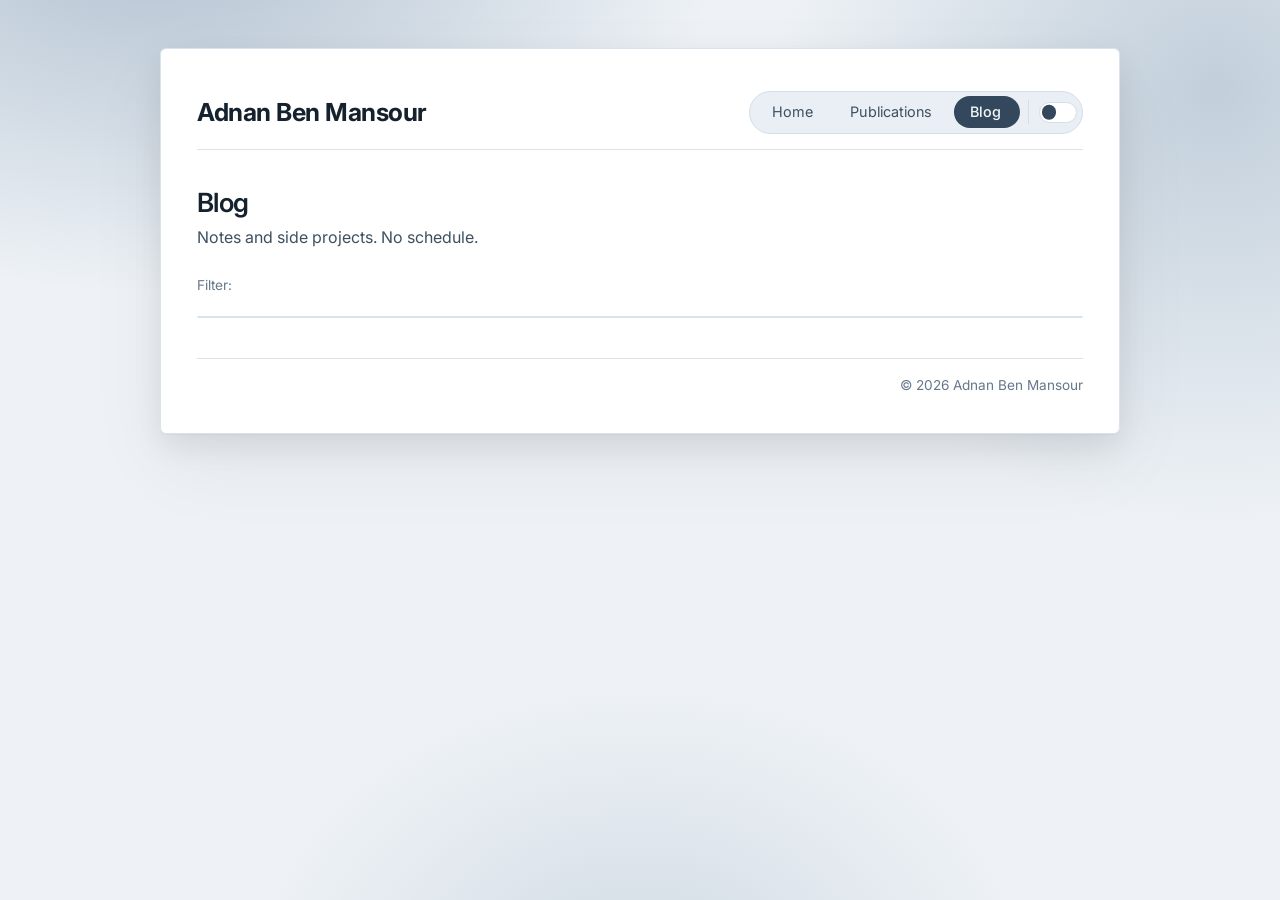
==== commit b1ad60d8: "theme and better svgs" ====
--- a/blog.html
+++ b/blog.html
@@ -7,9 +7,9 @@
   <link rel="preconnect" href="https://fonts.googleapis.com" />
   <link rel="preconnect" href="https://fonts.gstatic.com" crossorigin />
   <link href="https://fonts.googleapis.com/css2?family=Inter:wght@400;500;600;700&display=swap" rel="stylesheet" />
-  <link rel="stylesheet" href="styles.css?v=9f1521fa" />
+  <link rel="stylesheet" href="styles.css?v=ab62622c" />
   <script>
-    (function(){try{var t=localStorage.getItem('theme')||'dark';document.documentElement.setAttribute('data-theme',t);}catch(e){document.documentElement.setAttribute('data-theme','dark');}})();
+    (function(){try{var t=localStorage.getItem('theme')||'light';document.documentElement.setAttribute('data-theme',t);}catch(e){document.documentElement.setAttribute('data-theme','light');}})();
   </script>
 </head>
 <body>
@@ -49,7 +49,7 @@
     </footer>
 
   </article>
-  <script src="nav.js?v=70ab227f"></script>
+  <script src="nav.js?v=34305df8"></script>
   <script src="collapse.js?v=99a173e9"></script>
   <script src="filters.js?v=ca398d2e"></script>
 </body>
--- a/styles.css
+++ b/styles.css
@@ -5,25 +5,25 @@
    ========================================================= */
 
 :root {
-  /* Light theme (used when user toggles) */
+  /* Light theme (default). Built around #AFBFCF — a light blue-grey. */
   --sheet:       #ffffff;
-  --ink:         #111315;
-  --ink-soft:    #3b4046;
-  --ink-mute:    #6b7079;
-  --rule:        #e5e7eb;
-  --accent:      #8a7a5c;          /* warm beige / taupe */
-  --accent-hov:  #6b5f47;
-  --accent-soft: #f1ebe0;
-  --tag-bg:      #f4efe4;
-  --tag-bg-on:   #8a7a5c;
+  --ink:         #15222e;
+  --ink-soft:    #3d5060;
+  --ink-mute:    #66788a;
+  --rule:        #dbe3ea;
+  --accent:      #466480;          /* slate blue (deep #AFBFCF family) */
+  --accent-hov:  #34506a;
+  --accent-soft: #e7eef3;
+  --tag-bg:      #e9eff4;
+  --tag-bg-on:   #466480;
   --tag-fg-on:   #ffffff;
-  --tag-border:  #e6dfce;
-  --selection:   #e8dfca;
-
-  /* Background gradient (light) */
-  --bg-1:        #efe5d0;
-  --bg-2:        #ebe0c9;
-  --bg-3:        #f3ead8;
+  --tag-border:  #d3dee6;
+  --selection:   #c9dae9;
+
+  /* Background gradient (light) — #AFBFCF is the signature surface color */
+  --bg-1:        #afbfcf;
+  --bg-2:        #c2cfdb;
+  --bg-3:        #d0dae3;
 
   --sans: "Inter", -apple-system, BlinkMacSystemFont,
           "Segoe UI", system-ui, sans-serif;
@@ -36,23 +36,24 @@
 }
 
 :root[data-theme="dark"] {
-  --sheet:       #16181d;
-  --ink:         #ecedf0;
-  --ink-soft:    #b9bdc6;
-  --ink-mute:    #7d8290;
-  --rule:        #262a32;
-  --accent:      #d8c8a8;
-  --accent-hov:  #ebd9b4;
-  --accent-soft: #2a2620;
-  --tag-bg:      #1f1d1a;
-  --tag-bg-on:   #d8c8a8;
-  --tag-fg-on:   #1a1814;
-  --tag-border:  #2c2a25;
-  --selection:   #3e372c;
-
-  --bg-1:        #25201a;
-  --bg-2:        #1c1a16;
-  --bg-3:        #211e18;
+  /* Dark theme. Built around #172737 — a deep navy slate (the sheet). */
+  --sheet:       #172737;
+  --ink:         #e7eef4;
+  --ink-soft:    #aebdcb;
+  --ink-mute:    #788a9a;
+  --rule:        #2b3d4f;
+  --accent:      #afbfcf;          /* light blue accent — the light-theme reference */
+  --accent-hov:  #c9d6e1;
+  --accent-soft: #20344a;
+  --tag-bg:      #1d3045;
+  --tag-bg-on:   #afbfcf;
+  --tag-fg-on:   #16222e;
+  --tag-border:  #2d4156;
+  --selection:   #2f4863;
+
+  --bg-1:        #1b2f44;
+  --bg-2:        #132130;
+  --bg-3:        #17273a;
 
   --shadow:      0 1px 0 rgba(0,0,0,0.5),
                  0 12px 30px rgba(0,0,0,0.45),
@@ -84,10 +85,10 @@
     radial-gradient(45rem 35rem at 50% 110%, var(--bg-3) 0%, transparent 55%),
     var(--sheet);
   background-attachment: fixed;
-  background-color: #f5f3ef;
+  background-color: #eef2f6;
 }
 html[data-theme="dark"] body {
-  background-color: #0b0d12;
+  background-color: #0d1721;
 }
 
 /* ---------- The sheet ---------- */
@@ -117,6 +118,14 @@
   margin-bottom: 2.25rem;
   padding-bottom: 0.9rem;
   border-bottom: 1px solid var(--rule);
+}
+
+@media (max-width: 640px) {
+  .topbar {
+    flex-direction: column;
+    align-items: flex-start;
+    gap: 0.9rem;
+  }
 }
 
 .brand {
@@ -154,11 +163,11 @@
   line-height: 1;
   transition: color .2s ease;
 }
-/* Light: hover lands on a warm cream sitting on top of the dark beige pill. */
-.nav a:hover { color: #f4efe4; text-decoration: none; }
-html[data-theme="dark"] .nav a:hover { color: #1a1814; }
-.nav a.is-current { color: #f4efe4; font-weight: 500; }
-html[data-theme="dark"] .nav a.is-current { color: #1a1814; }
+/* Light: hover lands on a light tint sitting on top of the dark slate pill. */
+.nav a:hover { color: #f3f7fa; text-decoration: none; }
+html[data-theme="dark"] .nav a:hover { color: #16222e; }
+.nav a.is-current { color: #f3f7fa; font-weight: 500; }
+html[data-theme="dark"] .nav a.is-current { color: #16222e; }
 
 .nav-sep {
   width: 1px;
@@ -175,7 +184,7 @@
   bottom: 0.3rem;
   left: 0;
   width: 0;
-  background: #3a2f1e;
+  background: #33485c;
   border-radius: 999px;
   /* No transition before .is-ready: the first JS-driven positioning must
      snap into place, otherwise the indicator visibly slides from the
@@ -222,7 +231,7 @@
   width: 0.9rem;
   height: 0.9rem;
   border-radius: 50%;
-  background: #3a2f1e;
+  background: #33485c;
   transform: translateY(-50%);
   transition: left .25s cubic-bezier(.5,.1,.2,1),
               right .25s cubic-bezier(.5,.1,.2,1),
@@ -551,7 +560,7 @@
 /* Dark mode: --accent is light beige; flip the gradient direction so the
    highlight reads as a soft top-light on a warm tile. */
 html[data-theme="dark"] .links-row a.resume-btn {
-  color: #1a1814;
+  color: #16222e;
   background:
     linear-gradient(180deg,
       color-mix(in oklab, var(--accent) 92%, white) 0%,
@@ -563,7 +572,7 @@
     0 8px 22px -12px color-mix(in oklab, var(--accent) 50%, transparent);
 }
 html[data-theme="dark"] .links-row a.resume-btn:hover {
-  color: #1a1814;
+  color: #16222e;
   background:
     linear-gradient(180deg,
       color-mix(in oklab, var(--accent-hov) 95%, white) 0%,
@@ -646,14 +655,17 @@
 }
 
 .block .see-all {
-  margin: 0.6rem 1.1rem 0.9rem;
+  display: block;
+  margin: 0;
+  padding: 0.9rem 1.1rem;
+  border-top: 1px solid var(--rule);
 }
 
 @media (max-width: 640px) {
   .block { margin-left: -0.25rem; margin-right: -0.25rem; }
   .block > h2 { padding: 0.6rem 0.85rem; }
   .block-body { padding: 0.4rem 0.85rem 0.7rem; }
-  .block .see-all { margin: 0.5rem 0.85rem 0.7rem; }
+  .block .see-all { margin: 0; padding: 0.7rem 0.85rem; }
 }
 
 /* ---------- Publication list ---------- */
@@ -1299,17 +1311,17 @@
 }
 
 /* Tiny inline syntax tokens (no highlight.js — hand-tinted spans) */
-.tok-kw  { color: #b06b3a; font-weight: 500; }
-.tok-str { color: #6a8055; }
-.tok-num { color: #a06a4f; }
+.tok-kw  { color: #2f6f9e; font-weight: 500; }
+.tok-str { color: #3f8a6e; }
+.tok-num { color: #8a6aa0; }
 .tok-com { color: var(--ink-mute); font-style: italic; }
-.tok-fn  { color: #56708a; }
+.tok-fn  { color: #466480; }
 .tok-cls { color: #7d6db0; }
-html[data-theme="dark"] .tok-kw  { color: #d8a978; }
-html[data-theme="dark"] .tok-str { color: #b3c894; }
-html[data-theme="dark"] .tok-num { color: #d6b292; }
+html[data-theme="dark"] .tok-kw  { color: #8fc0e8; }
+html[data-theme="dark"] .tok-str { color: #8fd0b0; }
+html[data-theme="dark"] .tok-num { color: #c4a9dd; }
 html[data-theme="dark"] .tok-com { color: var(--ink-mute); }
-html[data-theme="dark"] .tok-fn  { color: #97b3d3; }
+html[data-theme="dark"] .tok-fn  { color: #aec6df; }
 html[data-theme="dark"] .tok-cls { color: #c2b1e6; }
 
 /* Figure cell */
